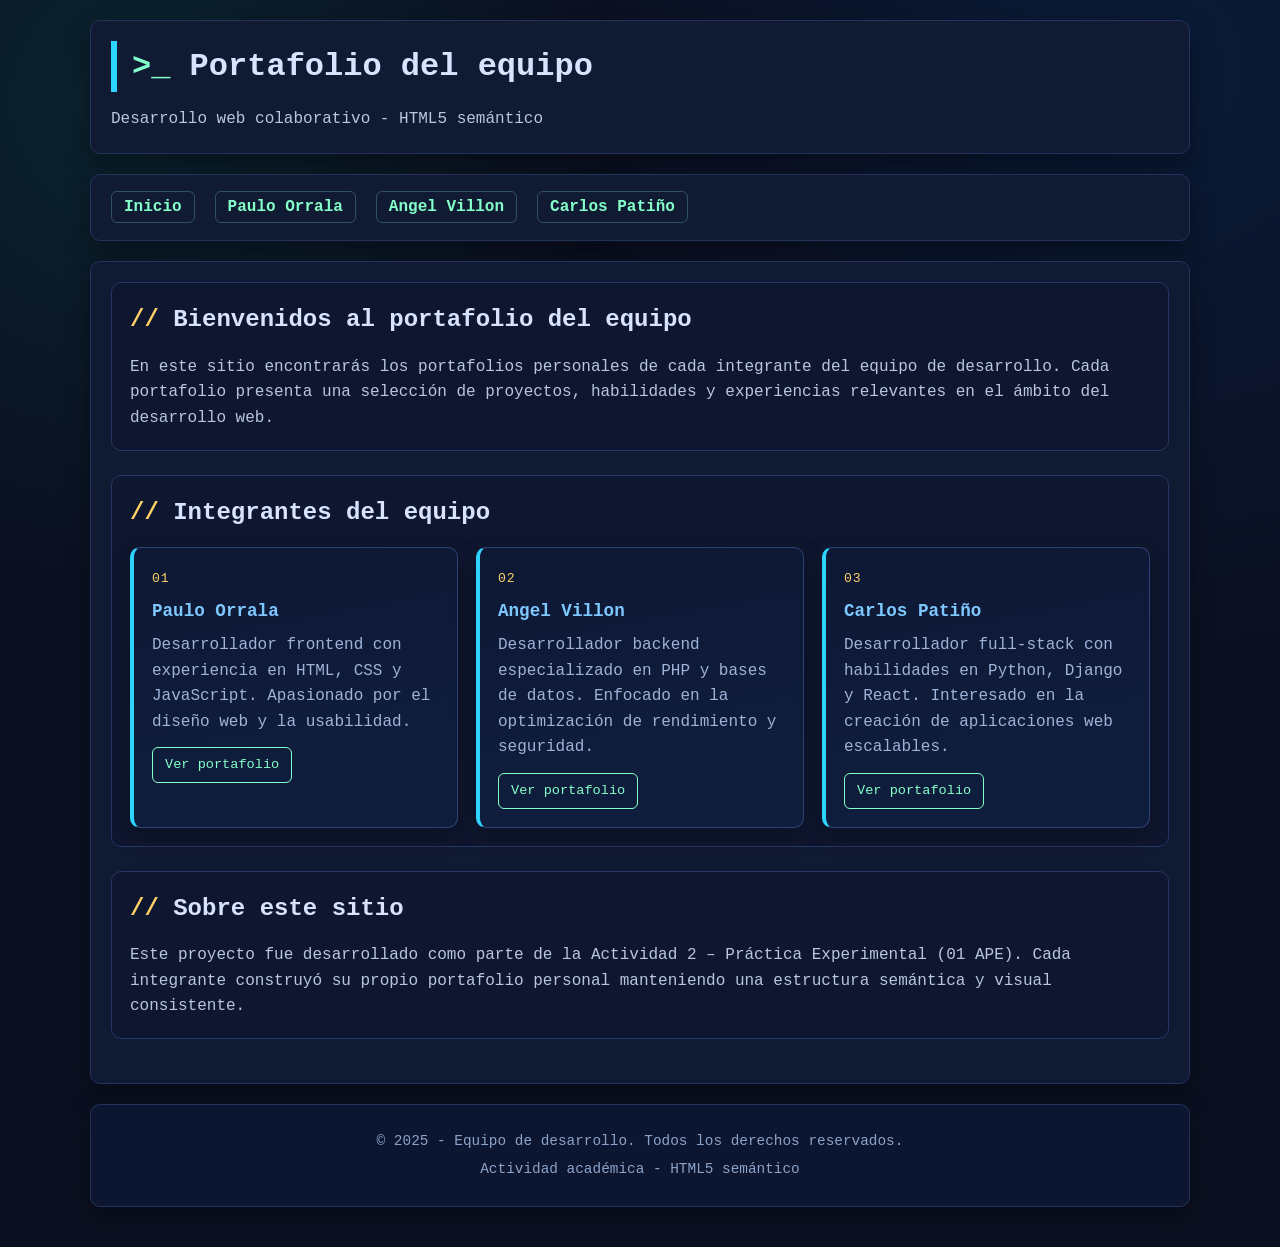
==== index.html @ 34bcf5de "feat: rediseñar portafolio con estética tipo código y tarjetas de integrantes Aplicar un rediseño vi" ====
<!DOCTYPE html>
<html lang="es">
<head>
    <meta charset="UTF-8">
    <meta name="viewport" content="width=device-width, initial-scale=1.0">
    <title>Portafolio del equipo - Linuxeros</title>
    <link rel="stylesheet" href="css/estilo.css">
</head>
<body>
    <header>
        <h1> Portafolio del equipo </h1>
        <p>Desarrollo web colaborativo - HTML5 semántico</p>
    </header>

    <nav>
        <ul>
            <li><a href="index.html">Inicio</a></li>
            <li><a href="portfolios/paulo/paulo-index.html">Paulo Orrala</a></li>
            <li><a href="portfolios/angel/angel-index.html">Angel Villon</a></li>
            <li><a href="portfolios/carlos/carlos-index.html">Carlos Patiño</a></li>
        </ul>
    </nav>

    <main>
        <section>
            <h2>Bienvenidos al portafolio del equipo</h2>
            <p>En este sitio encontrarás los portafolios personales de cada integrante del equipo de desarrollo. Cada portafolio presenta una selección de proyectos, habilidades y experiencias relevantes en el ámbito del desarrollo web.</p>
        </section>
        <section class="seccion-integrantes">
            <h2>Integrantes del equipo</h2>
            <ul class="integrantes-grid">
                <li class="integrante-card">
                    <span class="integrante-tag">01</span>
                    <h3>Paulo Orrala</h3>
                    <p>Desarrollador frontend con experiencia en HTML, CSS y JavaScript. Apasionado por el diseño web y la usabilidad.</p>
                    <a class="integrante-link" href="portfolios/paulo/paulo-index.html">Ver portafolio</a>
                </li>
                <li class="integrante-card">
                    <span class="integrante-tag">02</span>
                    <h3>Angel Villon</h3>
                    <p>Desarrollador backend especializado en PHP y bases de datos. Enfocado en la optimización de rendimiento y seguridad.</p>
                    <a class="integrante-link" href="portfolios/angel/angel-index.html">Ver portafolio</a>
                </li>
                <li class="integrante-card">
                    <span class="integrante-tag">03</span>
                    <h3>Carlos Patiño</h3>
                    <p>Desarrollador full-stack con habilidades en Python, Django y React. Interesado en la creación de aplicaciones web escalables.</p>
                    <a class="integrante-link" href="portfolios/carlos/carlos-index.html">Ver portafolio</a>
                </li>
            </ul>
        </section>

        <section>

            <h2>Sobre este sitio</h2>

            <p>Este proyecto fue desarrollado como parte de la Actividad 2 – Práctica Experimental (01 APE). Cada integrante construyó su propio portafolio personal manteniendo una estructura semántica y visual consistente.</p>
            
        </section>
    </main>

    <footer>
        <p>&copy; 2025 - Equipo de desarrollo. Todos los derechos reservados.</p>
        <p>Actividad académica - HTML5 semántico</p>
    </footer>
</body>
</html>
---- css/estilo.css ----
* {
    margin: 0;
    padding: 0;
    box-sizing: border-box;
}

body {
    font-family: 'Fira Code', 'Cascadia Code', 'Consolas', 'Courier New', monospace;
    line-height: 1.6;
    background: radial-gradient(circle at 10% 8%, rgba(0, 255, 198, 0.08), transparent 30%),
                radial-gradient(circle at 90% 5%, rgba(0, 119, 255, 0.1), transparent 36%),
                #0b1021;
    color: #b8c6e0;
    padding: 20px;
}

header, nav, main, footer {
    max-width: 1100px;
    margin: 0 auto;
    background: #111a33;
    border: 1px solid #23335c;
    padding: 20px;
    margin-bottom: 20px;
    border-radius: 10px;
    box-shadow: 0 10px 24px rgba(0, 0, 0, 0.35);
}

nav ul {
    list-style: none;
    display: flex;
    gap: 20px;
    flex-wrap: wrap;
}

nav a {
    text-decoration: none;
    color: #84ffc9;
    font-weight: bold;
    padding: 6px 12px;
    border: 1px solid rgba(132, 255, 201, 0.25);
    border-radius: 6px;
    transition: 0.25s ease;
}

nav a:hover {
    background-color: rgba(132, 255, 201, 0.12);
    border-color: #84ffc9;
    color: #d2ffef;
}

section {
    margin-bottom: 24px;
    background: #0f1730;
    border: 1px solid #243662;
    border-radius: 10px;
    padding: 18px;
}

.integrantes-grid {
    list-style: none;
    display: grid;
    grid-template-columns: repeat(auto-fit, minmax(240px, 1fr));
    gap: 18px;
    margin-top: 10px;
}

.integrante-card {
    background: linear-gradient(170deg, #0d1834 0%, #101e3e 100%);
    border: 1px solid #2d4274;
    border-left: 4px solid #2dd4ff;
    border-radius: 10px;
    padding: 18px;
    box-shadow: 0 8px 22px rgba(0, 0, 0, 0.28);
    transition: transform 0.25s ease, box-shadow 0.25s ease;
}

.integrante-card:hover {
    transform: translateY(-5px);
    box-shadow: 0 12px 26px rgba(0, 0, 0, 0.4);
}

.integrante-tag {
    display: inline-block;
    margin-bottom: 8px;
    color: #ffd166;
    font-size: 0.82rem;
    letter-spacing: 0.8px;
}

.integrante-card h3 {
    margin-bottom: 8px;
    font-size: 1.1rem;
    color: #7ec8ff;
}

.integrante-card p {
    margin: 0 0 12px;
    color: #9fb3d8;
}

.integrante-link {
    display: inline-block;
    text-decoration: none;
    color: #84ffc9;
    border: 1px solid #84ffc9;
    border-radius: 6px;
    padding: 6px 12px;
    font-size: 0.85rem;
    transition: background-color 0.2s ease, color 0.2s ease;
}

.integrante-link:hover {
    background: #84ffc9;
    color: #0d1630;
}

h1, h2, h3 {
    color: #d7e3ff;
    margin-bottom: 15px;
}

h1 {
    border-left: 6px solid #2dd4ff;
    padding-left: 15px;
}

h1::before {
    content: '>_ ';
    color: #84ffc9;
}

h2::before {
    content: '// ';
    color: #ffd166;
}

.lista-integrantes {
    list-style: none;
    display: flex;
    flex-wrap: wrap;
    gap: 15px;
}

.lista-integrantes li {
    background: #162446;
    border: 1px solid #2a4275;
    padding: 10px 20px;
    border-radius: 30px;
}

.lista-integrantes a {
    text-decoration: none;
    color: #9ecbff;
    font-weight: bold;
}

.lista-integrantes a:hover {
    color: #84ffc9;
}

footer {
    text-align: center;
    font-size: 0.9em;
    background: #0d1630;
    color: #8ca3c9;
}

footer p {
    margin: 5px 0;
}

.perfil-img {
    max-width: 150px;
    border-radius: 50%;
    display: block;
    margin: 20px auto;
}

.habilidades {
    background: #11203f;
    border: 1px solid #284172;
    padding: 15px;
    border-radius: 8px;
    margin: 20px 0;
}

.habilidades ul {
    margin-left: 25px;
}

.boton-volver {
    display: inline-block;
    background: transparent;
    color: #84ffc9;
    border: 1px solid #84ffc9;
    padding: 8px 16px;
    text-decoration: none;
    border-radius: 5px;
    margin-top: 20px;
}

.boton-volver:hover {
    background: #84ffc9;
    color: #0b1021;
}

@media (max-width: 680px) {
    body {
        padding: 12px;
    }

    header, nav, main, footer {
        padding: 14px;
    }

    nav ul {
        gap: 10px;
    }
}
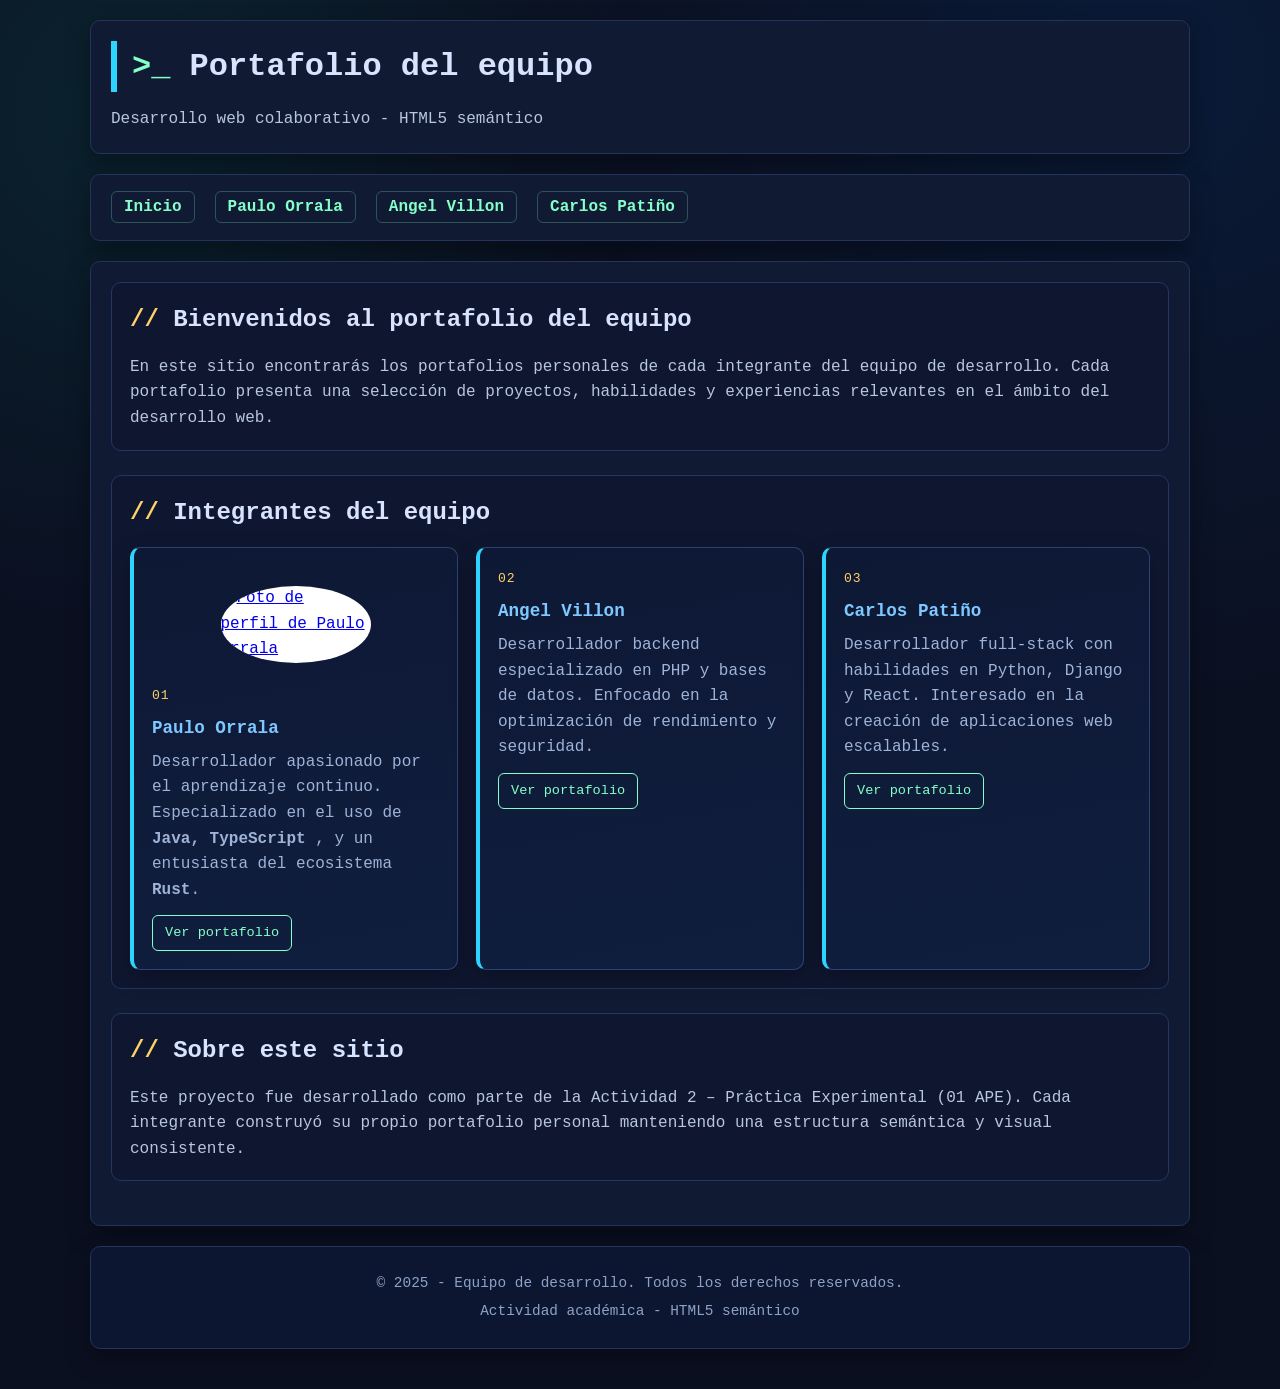
==== commit 42f7b05f: "Creation of Paulo's portfolio, connection to the main page, and improvements to the stylesheet" ====
--- a/index.html
+++ b/index.html
@@ -1,67 +1,103 @@
-<!DOCTYPE html>
+<!doctype html>
 <html lang="es">
-<head>
-    <meta charset="UTF-8">
-    <meta name="viewport" content="width=device-width, initial-scale=1.0">
+  <head>
+    <meta charset="UTF-8" />
+    <meta name="viewport" content="width=device-width, initial-scale=1.0" />
     <title>Portafolio del equipo - Linuxeros</title>
-    <link rel="stylesheet" href="css/estilo.css">
-</head>
-<body>
+    <link rel="stylesheet" href="css/estilo.css" />
+  </head>
+  <body>
     <header>
-        <h1> Portafolio del equipo </h1>
-        <p>Desarrollo web colaborativo - HTML5 semántico</p>
+      <h1>Portafolio del equipo</h1>
+      <p>Desarrollo web colaborativo - HTML5 semántico</p>
     </header>
 
     <nav>
-        <ul>
-            <li><a href="index.html">Inicio</a></li>
-            <li><a href="portfolios/paulo/paulo-index.html">Paulo Orrala</a></li>
-            <li><a href="portfolios/angel/angel-index.html">Angel Villon</a></li>
-            <li><a href="portfolios/carlos/carlos-index.html">Carlos Patiño</a></li>
-        </ul>
+      <ul>
+        <li><a href="index.html">Inicio</a></li>
+        <li><a href="portfolios/paulo/paulo-index.html">Paulo Orrala</a></li>
+        <li><a href="portfolios/angel/angel-index.html">Angel Villon</a></li>
+        <li><a href="portfolios/carlos/carlos-index.html">Carlos Patiño</a></li>
+      </ul>
     </nav>
 
     <main>
-        <section>
-            <h2>Bienvenidos al portafolio del equipo</h2>
-            <p>En este sitio encontrarás los portafolios personales de cada integrante del equipo de desarrollo. Cada portafolio presenta una selección de proyectos, habilidades y experiencias relevantes en el ámbito del desarrollo web.</p>
-        </section>
-        <section class="seccion-integrantes">
-            <h2>Integrantes del equipo</h2>
-            <ul class="integrantes-grid">
-                <li class="integrante-card">
-                    <span class="integrante-tag">01</span>
-                    <h3>Paulo Orrala</h3>
-                    <p>Desarrollador frontend con experiencia en HTML, CSS y JavaScript. Apasionado por el diseño web y la usabilidad.</p>
-                    <a class="integrante-link" href="portfolios/paulo/paulo-index.html">Ver portafolio</a>
-                </li>
-                <li class="integrante-card">
-                    <span class="integrante-tag">02</span>
-                    <h3>Angel Villon</h3>
-                    <p>Desarrollador backend especializado en PHP y bases de datos. Enfocado en la optimización de rendimiento y seguridad.</p>
-                    <a class="integrante-link" href="portfolios/angel/angel-index.html">Ver portafolio</a>
-                </li>
-                <li class="integrante-card">
-                    <span class="integrante-tag">03</span>
-                    <h3>Carlos Patiño</h3>
-                    <p>Desarrollador full-stack con habilidades en Python, Django y React. Interesado en la creación de aplicaciones web escalables.</p>
-                    <a class="integrante-link" href="portfolios/carlos/carlos-index.html">Ver portafolio</a>
-                </li>
-            </ul>
-        </section>
+      <section>
+        <h2>Bienvenidos al portafolio del equipo</h2>
+        <p>
+          En este sitio encontrarás los portafolios personales de cada
+          integrante del equipo de desarrollo. Cada portafolio presenta una
+          selección de proyectos, habilidades y experiencias relevantes en el
+          ámbito del desarrollo web.
+        </p>
+      </section>
+      <section class="seccion-integrantes">
+        <h2>Integrantes del equipo</h2>
+        <ul class="integrantes-grid">
+          <li class="integrante-card">
+            <a
+              href="portfolios/paulo/paulo-index.html"
+              title="Visitar mi Portafolio"
+            >
+              <img
+                src="https://github.com/Soulsilver-awsd.png"
+                alt="Foto de perfil de Paulo Orrala"
+                class="perfil-img"
+              />
+            </a>
+            <span class="integrante-tag">01</span>
+            <h3>Paulo Orrala</h3>
+            <p>
+              Desarrollador apasionado por el aprendizaje continuo.
+              Especializado en el uso de
+              <strong>Java, TypeScript </strong>, y un entusiasta del ecosistema
+              <strong>Rust</strong>.
+            </p>
+            <a class="integrante-link" href="portfolios/paulo/paulo-index.html"
+              >Ver portafolio</a
+            >
+          </li>
+          <li class="integrante-card">
+            <span class="integrante-tag">02</span>
+            <h3>Angel Villon</h3>
+            <p>
+              Desarrollador backend especializado en PHP y bases de datos.
+              Enfocado en la optimización de rendimiento y seguridad.
+            </p>
+            <a class="integrante-link" href="portfolios/angel/angel-index.html"
+              >Ver portafolio</a
+            >
+          </li>
+          <li class="integrante-card">
+            <span class="integrante-tag">03</span>
+            <h3>Carlos Patiño</h3>
+            <p>
+              Desarrollador full-stack con habilidades en Python, Django y
+              React. Interesado en la creación de aplicaciones web escalables.
+            </p>
+            <a
+              class="integrante-link"
+              href="portfolios/carlos/carlos-index.html"
+              >Ver portafolio</a
+            >
+          </li>
+        </ul>
+      </section>
 
-        <section>
+      <section>
+        <h2>Sobre este sitio</h2>
 
-            <h2>Sobre este sitio</h2>
-
-            <p>Este proyecto fue desarrollado como parte de la Actividad 2 – Práctica Experimental (01 APE). Cada integrante construyó su propio portafolio personal manteniendo una estructura semántica y visual consistente.</p>
-            
-        </section>
+        <p>
+          Este proyecto fue desarrollado como parte de la Actividad 2 – Práctica
+          Experimental (01 APE). Cada integrante construyó su propio portafolio
+          personal manteniendo una estructura semántica y visual consistente.
+        </p>
+      </section>
     </main>
 
     <footer>
-        <p>&copy; 2025 - Equipo de desarrollo. Todos los derechos reservados.</p>
-        <p>Actividad académica - HTML5 semántico</p>
+      <p>&copy; 2025 - Equipo de desarrollo. Todos los derechos reservados.</p>
+      <p>Actividad académica - HTML5 semántico</p>
     </footer>
-</body>
-</html>+  </body>
+</html>
--- a/css/estilo.css
+++ b/css/estilo.css
@@ -1,219 +1,289 @@
 * {
-    margin: 0;
-    padding: 0;
-    box-sizing: border-box;
+  margin: 0;
+  padding: 0;
+  box-sizing: border-box;
 }
 
 body {
-    font-family: 'Fira Code', 'Cascadia Code', 'Consolas', 'Courier New', monospace;
-    line-height: 1.6;
-    background: radial-gradient(circle at 10% 8%, rgba(0, 255, 198, 0.08), transparent 30%),
-                radial-gradient(circle at 90% 5%, rgba(0, 119, 255, 0.1), transparent 36%),
-                #0b1021;
-    color: #b8c6e0;
-    padding: 20px;
-}
-
-header, nav, main, footer {
-    max-width: 1100px;
-    margin: 0 auto;
-    background: #111a33;
-    border: 1px solid #23335c;
-    padding: 20px;
-    margin-bottom: 20px;
-    border-radius: 10px;
-    box-shadow: 0 10px 24px rgba(0, 0, 0, 0.35);
+  font-family:
+    "Fira Code", "Cascadia Code", "Consolas", "Courier New", monospace;
+  line-height: 1.6;
+  background:
+    radial-gradient(circle at 10% 8%, rgba(0, 255, 198, 0.08), transparent 30%),
+    radial-gradient(circle at 90% 5%, rgba(0, 119, 255, 0.1), transparent 36%),
+    #0b1021;
+  color: #b8c6e0;
+  padding: 20px;
+}
+
+header,
+nav,
+main,
+footer {
+  max-width: 1100px;
+  margin: 0 auto;
+  background: #111a33;
+  border: 1px solid #23335c;
+  padding: 20px;
+  margin-bottom: 20px;
+  border-radius: 10px;
+  box-shadow: 0 10px 24px rgba(0, 0, 0, 0.35);
 }
 
 nav ul {
-    list-style: none;
-    display: flex;
-    gap: 20px;
-    flex-wrap: wrap;
+  list-style: none;
+  display: flex;
+  gap: 20px;
+  flex-wrap: wrap;
 }
 
 nav a {
-    text-decoration: none;
-    color: #84ffc9;
-    font-weight: bold;
-    padding: 6px 12px;
-    border: 1px solid rgba(132, 255, 201, 0.25);
-    border-radius: 6px;
-    transition: 0.25s ease;
+  text-decoration: none;
+  color: #84ffc9;
+  font-weight: bold;
+  padding: 6px 12px;
+  border: 1px solid rgba(132, 255, 201, 0.25);
+  border-radius: 6px;
+  transition: 0.25s ease;
 }
 
 nav a:hover {
-    background-color: rgba(132, 255, 201, 0.12);
-    border-color: #84ffc9;
-    color: #d2ffef;
+  background-color: rgba(132, 255, 201, 0.12);
+  border-color: #84ffc9;
+  color: #d2ffef;
 }
 
 section {
-    margin-bottom: 24px;
-    background: #0f1730;
-    border: 1px solid #243662;
-    border-radius: 10px;
-    padding: 18px;
+  margin-bottom: 24px;
+  background: #0f1730;
+  border: 1px solid #243662;
+  border-radius: 10px;
+  padding: 18px;
 }
 
 .integrantes-grid {
-    list-style: none;
-    display: grid;
-    grid-template-columns: repeat(auto-fit, minmax(240px, 1fr));
-    gap: 18px;
-    margin-top: 10px;
+  list-style: none;
+  display: grid;
+  grid-template-columns: repeat(auto-fit, minmax(240px, 1fr));
+  gap: 18px;
+  margin-top: 10px;
 }
 
 .integrante-card {
-    background: linear-gradient(170deg, #0d1834 0%, #101e3e 100%);
-    border: 1px solid #2d4274;
-    border-left: 4px solid #2dd4ff;
-    border-radius: 10px;
-    padding: 18px;
-    box-shadow: 0 8px 22px rgba(0, 0, 0, 0.28);
-    transition: transform 0.25s ease, box-shadow 0.25s ease;
+  background: linear-gradient(170deg, #0d1834 0%, #101e3e 100%);
+  border: 1px solid #2d4274;
+  border-left: 4px solid #2dd4ff;
+  border-radius: 10px;
+  padding: 18px;
+  box-shadow: 0 8px 22px rgba(0, 0, 0, 0.28);
+  transition:
+    transform 0.25s ease,
+    box-shadow 0.25s ease;
 }
 
 .integrante-card:hover {
-    transform: translateY(-5px);
-    box-shadow: 0 12px 26px rgba(0, 0, 0, 0.4);
+  transform: translateY(-5px);
+  box-shadow: 0 12px 26px rgba(0, 0, 0, 0.4);
 }
 
 .integrante-tag {
-    display: inline-block;
-    margin-bottom: 8px;
-    color: #ffd166;
-    font-size: 0.82rem;
-    letter-spacing: 0.8px;
+  display: inline-block;
+  margin-bottom: 8px;
+  color: #ffd166;
+  font-size: 0.82rem;
+  letter-spacing: 0.8px;
 }
 
 .integrante-card h3 {
-    margin-bottom: 8px;
-    font-size: 1.1rem;
-    color: #7ec8ff;
+  margin-bottom: 8px;
+  font-size: 1.1rem;
+  color: #7ec8ff;
 }
 
 .integrante-card p {
-    margin: 0 0 12px;
-    color: #9fb3d8;
+  margin: 0 0 12px;
+  color: #9fb3d8;
 }
 
 .integrante-link {
-    display: inline-block;
-    text-decoration: none;
-    color: #84ffc9;
-    border: 1px solid #84ffc9;
-    border-radius: 6px;
-    padding: 6px 12px;
-    font-size: 0.85rem;
-    transition: background-color 0.2s ease, color 0.2s ease;
+  display: inline-block;
+  text-decoration: none;
+  color: #84ffc9;
+  border: 1px solid #84ffc9;
+  border-radius: 6px;
+  padding: 6px 12px;
+  font-size: 0.85rem;
+  transition:
+    background-color 0.2s ease,
+    color 0.2s ease;
 }
 
 .integrante-link:hover {
-    background: #84ffc9;
-    color: #0d1630;
-}
-
-h1, h2, h3 {
-    color: #d7e3ff;
-    margin-bottom: 15px;
+  background: #84ffc9;
+  color: #0d1630;
+}
+
+h1,
+h2,
+h3 {
+  color: #d7e3ff;
+  margin-bottom: 15px;
 }
 
 h1 {
-    border-left: 6px solid #2dd4ff;
-    padding-left: 15px;
+  border-left: 6px solid #2dd4ff;
+  padding-left: 15px;
 }
 
 h1::before {
-    content: '>_ ';
-    color: #84ffc9;
+  content: ">_ ";
+  color: #84ffc9;
 }
 
 h2::before {
-    content: '// ';
-    color: #ffd166;
+  content: "// ";
+  color: #ffd166;
 }
 
 .lista-integrantes {
-    list-style: none;
-    display: flex;
-    flex-wrap: wrap;
-    gap: 15px;
+  list-style: none;
+  display: flex;
+  flex-wrap: wrap;
+  gap: 15px;
 }
 
 .lista-integrantes li {
-    background: #162446;
-    border: 1px solid #2a4275;
-    padding: 10px 20px;
-    border-radius: 30px;
+  background: #162446;
+  border: 1px solid #2a4275;
+  padding: 10px 20px;
+  border-radius: 30px;
 }
 
 .lista-integrantes a {
-    text-decoration: none;
-    color: #9ecbff;
-    font-weight: bold;
+  text-decoration: none;
+  color: #9ecbff;
+  font-weight: bold;
 }
 
 .lista-integrantes a:hover {
-    color: #84ffc9;
+  color: #84ffc9;
 }
 
 footer {
-    text-align: center;
-    font-size: 0.9em;
-    background: #0d1630;
-    color: #8ca3c9;
+  text-align: center;
+  font-size: 0.9em;
+  background: #0d1630;
+  color: #8ca3c9;
 }
 
 footer p {
-    margin: 5px 0;
+  margin: 5px 0;
 }
 
 .perfil-img {
-    max-width: 150px;
-    border-radius: 50%;
-    display: block;
-    margin: 20px auto;
+  max-width: 150px;
+  border-radius: 50%;
+  display: block;
+  margin: 20px auto;
+  transition:
+    transform 0.3s ease,
+    box-shadow 0.3s ease;
+  background-color: rgb(255, 255, 255);
+}
+.perfil-img:hover {
+  transform: scale(1.05);
+  box-shadow: 0 0 20px rgba(45, 212, 255, 0.5);
 }
 
 .habilidades {
-    background: #11203f;
-    border: 1px solid #284172;
-    padding: 15px;
-    border-radius: 8px;
-    margin: 20px 0;
+  background: #11203f;
+  border: 1px solid #284172;
+  padding: 15px;
+  border-radius: 8px;
+  margin: 20px 0;
 }
 
 .habilidades ul {
-    margin-left: 25px;
+  margin-left: 25px;
 }
 
 .boton-volver {
-    display: inline-block;
-    background: transparent;
-    color: #84ffc9;
-    border: 1px solid #84ffc9;
-    padding: 8px 16px;
-    text-decoration: none;
-    border-radius: 5px;
-    margin-top: 20px;
+  display: inline-block;
+  background: transparent;
+  color: #84ffc9;
+  border: 1px solid #84ffc9;
+  padding: 8px 16px;
+  text-decoration: none;
+  border-radius: 5px;
+  margin-top: 20px;
 }
 
 .boton-volver:hover {
-    background: #84ffc9;
-    color: #0b1021;
+  background: #84ffc9;
+  color: #0b1021;
 }
 
 @media (max-width: 680px) {
-    body {
-        padding: 12px;
-    }
-
-    header, nav, main, footer {
-        padding: 14px;
-    }
-
-    nav ul {
-        gap: 10px;
-    }
-}+  body {
+    padding: 12px;
+  }
+
+  header,
+  nav,
+  main,
+  footer {
+    padding: 14px;
+  }
+
+  nav ul {
+    gap: 10px;
+  }
+}
+
+.enlaces-contacto {
+  display: flex;
+  gap: 15px;
+  margin-top: 20px;
+  flex-wrap: wrap;
+  justify-content: center;
+}
+
+.boton-contacto {
+  display: inline-block;
+  background: #111a33;
+  color: #84ffc9;
+  border: 1px solid #84ffc9;
+  padding: 8px 16px;
+  text-decoration: none;
+  border-radius: 5px;
+  font-size: 0.9rem;
+  transition: all 0.3s ease;
+}
+
+.boton-contacto:hover {
+  background: #84ffc9;
+  color: #0b1021;
+  transform: translateY(-2px);
+  box-shadow: 0 4px 12px rgba(132, 255, 201, 0.3);
+}
+/* Estilos para el tablero de GitHub */
+.github-contribuciones {
+  text-align: center;
+}
+
+.contenedor-chart {
+  background: #0d1630; /* Un fondo ligeramente más oscuro para resaltar la gráfica */
+  border: 1px solid #243662;
+  border-radius: 8px;
+  padding: 15px;
+  margin-top: 15px;
+  overflow-x: auto; /* Permite hacer scroll horizontal en móviles si es muy ancho */
+}
+
+.github-chart {
+  max-width: 100%;
+  min-width: 600px; /* Evita que los cuadritos se encojan demasiado */
+  height: auto;
+  display: block;
+  margin: 0 auto;
+}
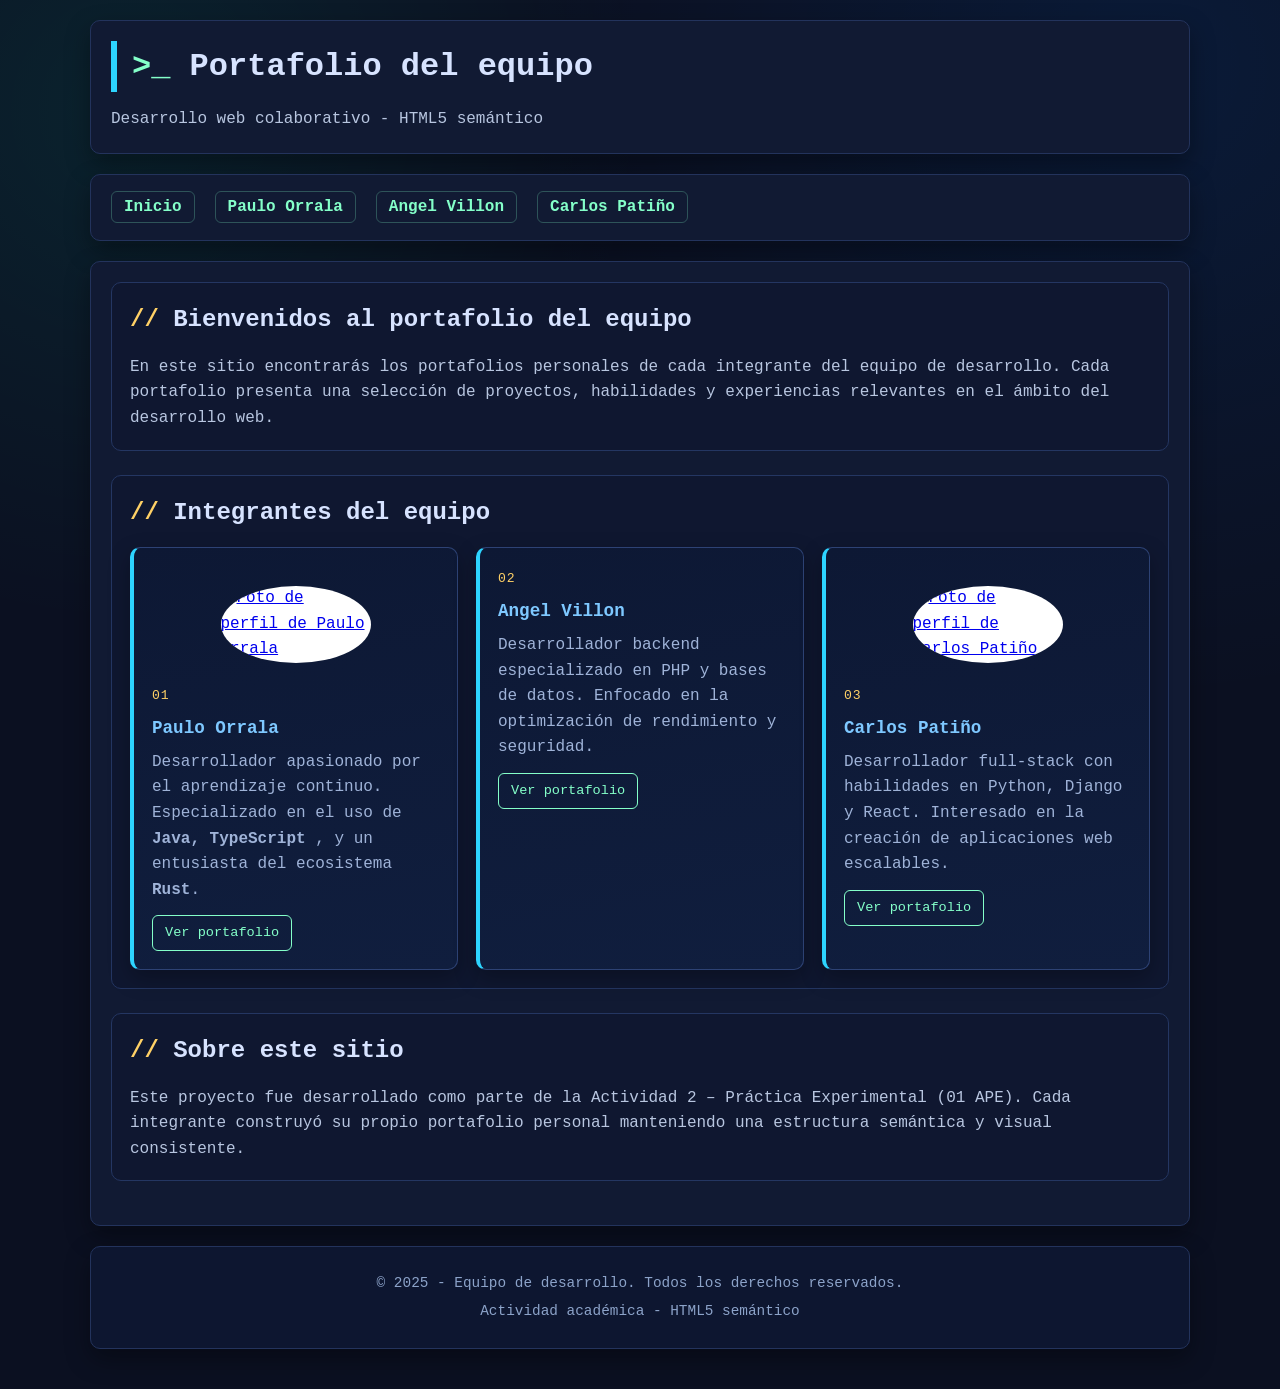
==== commit 8da0689c: "Añadir la página del portafolio de Carlos y actualizar los estilos Añadir una página dedicada al por" ====
--- a/index.html
+++ b/index.html
@@ -69,6 +69,16 @@
             >
           </li>
           <li class="integrante-card">
+            <a
+              href="portfolios/carlos/carlos-index.html"
+              title="Visitar mi Portafolio"
+            >
+              <img
+                src="https://github.com/carlosfernandev.png"
+                alt="Foto de perfil de Carlos Patiño"
+                class="perfil-img"
+              />
+            </a>
             <span class="integrante-tag">03</span>
             <h3>Carlos Patiño</h3>
             <p>
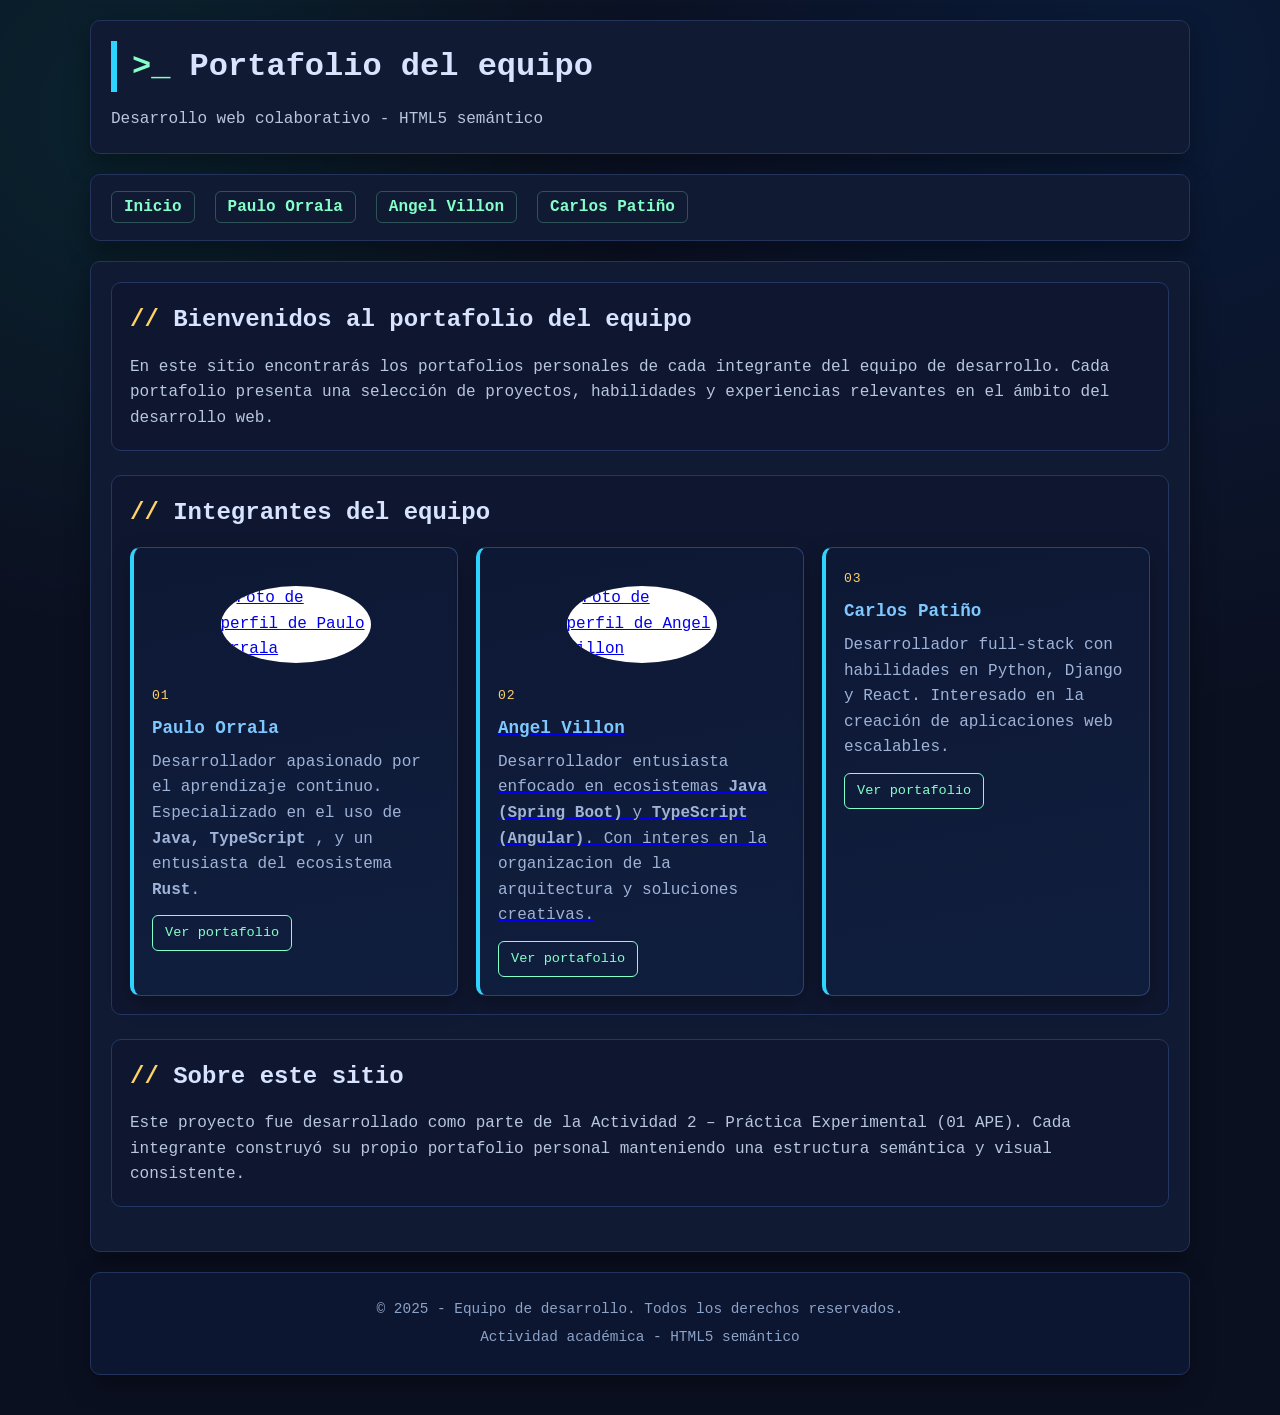
==== commit b022f266: "Actualia index y agrega informacion de angel cv" ====
--- a/index.html
+++ b/index.html
@@ -58,27 +58,27 @@
             >
           </li>
           <li class="integrante-card">
+            <a
+              href="portfolios/angel/angel-index.html"
+              title="Visitar el Portafolio de Angel Villon"
+            >
+            <img
+              src="https://github.com/angelcontres.png"
+              alt="Foto de perfil de Angel Villon"
+              class="perfil-img"
+            />
             <span class="integrante-tag">02</span>
             <h3>Angel Villon</h3>
             <p>
-              Desarrollador backend especializado en PHP y bases de datos.
-              Enfocado en la optimización de rendimiento y seguridad.
+              Desarrollador entusiasta enfocado en ecosistemas 
+              <strong> Java (Spring Boot)</strong> y <strong> TypeScript (Angular)</strong>.
+              Con interes en la organizacion de la arquitectura y soluciones creativas.
             </p>
             <a class="integrante-link" href="portfolios/angel/angel-index.html"
               >Ver portafolio</a
             >
           </li>
           <li class="integrante-card">
-            <a
-              href="portfolios/carlos/carlos-index.html"
-              title="Visitar mi Portafolio"
-            >
-              <img
-                src="https://github.com/carlosfernandev.png"
-                alt="Foto de perfil de Carlos Patiño"
-                class="perfil-img"
-              />
-            </a>
             <span class="integrante-tag">03</span>
             <h3>Carlos Patiño</h3>
             <p>
--- a/css/estilo.css
+++ b/css/estilo.css
@@ -223,22 +223,6 @@
   color: #0b1021;
 }
 
-@media (max-width: 680px) {
-  body {
-    padding: 12px;
-  }
-
-  header,
-  nav,
-  main,
-  footer {
-    padding: 14px;
-  }
-
-  nav ul {
-    gap: 10px;
-  }
-}
 
 .enlaces-contacto {
   display: flex;
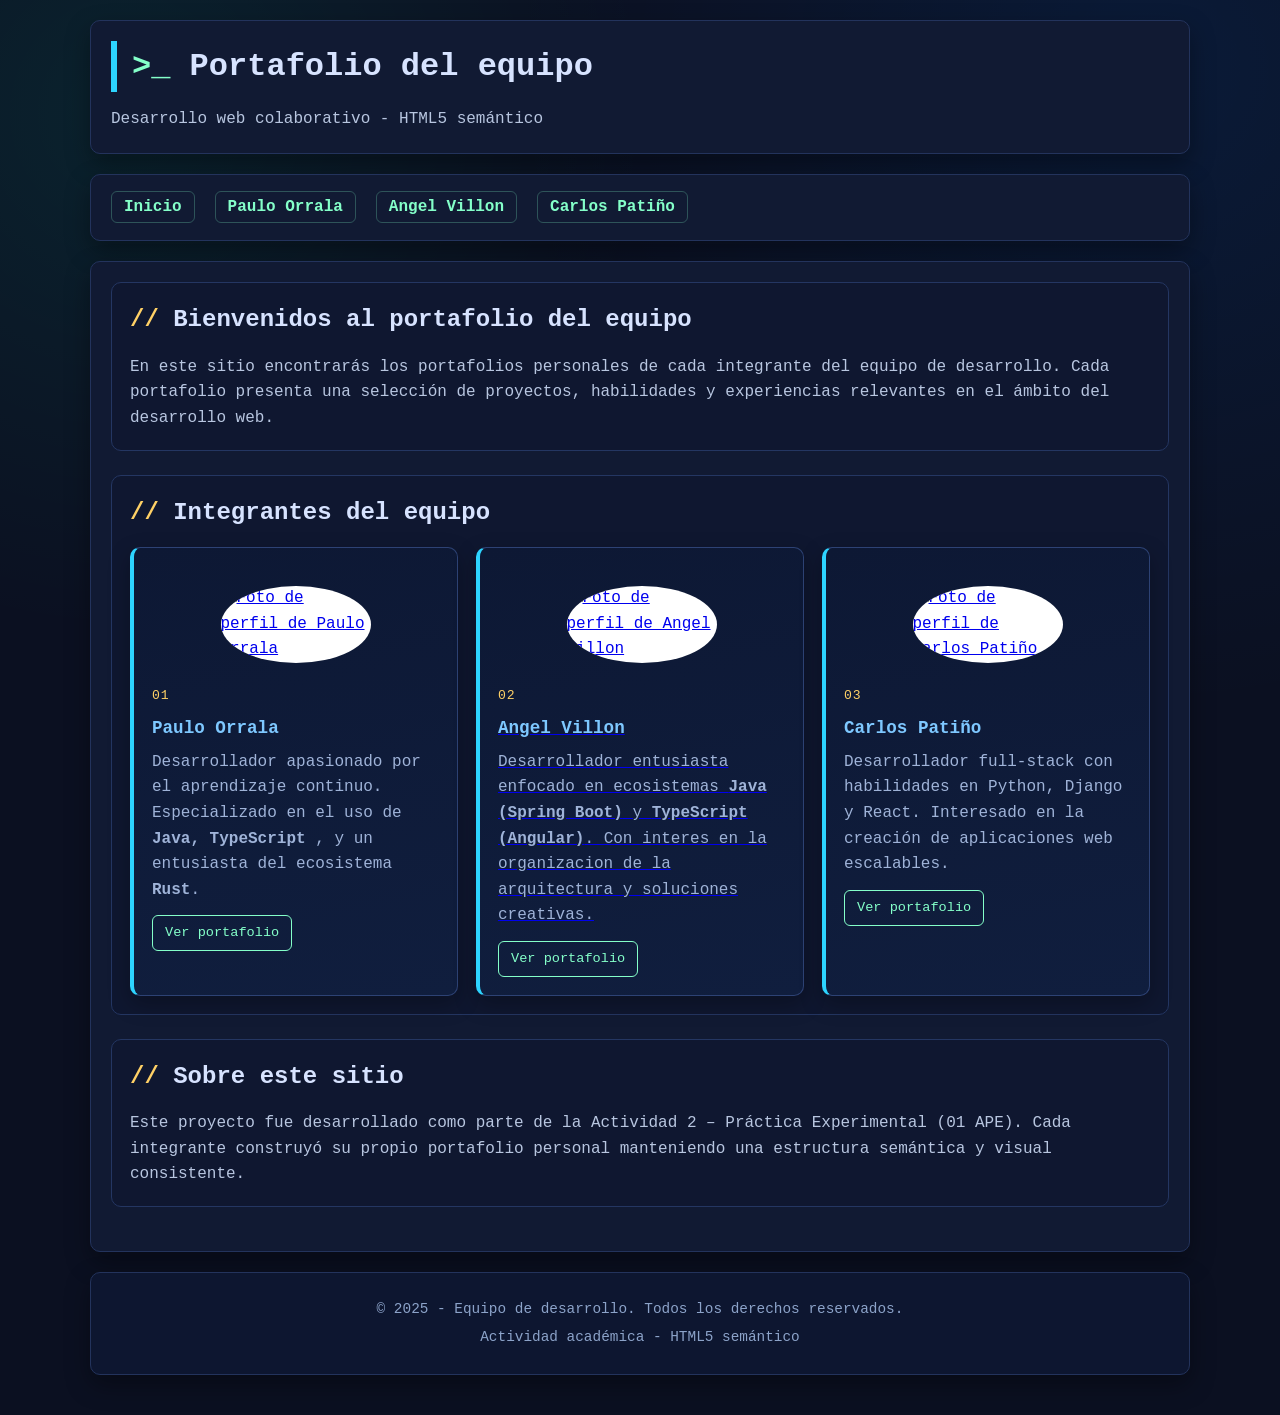
==== commit 24b295d5: "Merge branch 'carlos-branch'" ====
--- a/index.html
+++ b/index.html
@@ -79,6 +79,16 @@
             >
           </li>
           <li class="integrante-card">
+            <a
+              href="portfolios/carlos/carlos-index.html"
+              title="Visitar mi Portafolio"
+            >
+              <img
+                src="https://github.com/carlosfernandev.png"
+                alt="Foto de perfil de Carlos Patiño"
+                class="perfil-img"
+              />
+            </a>
             <span class="integrante-tag">03</span>
             <h3>Carlos Patiño</h3>
             <p>
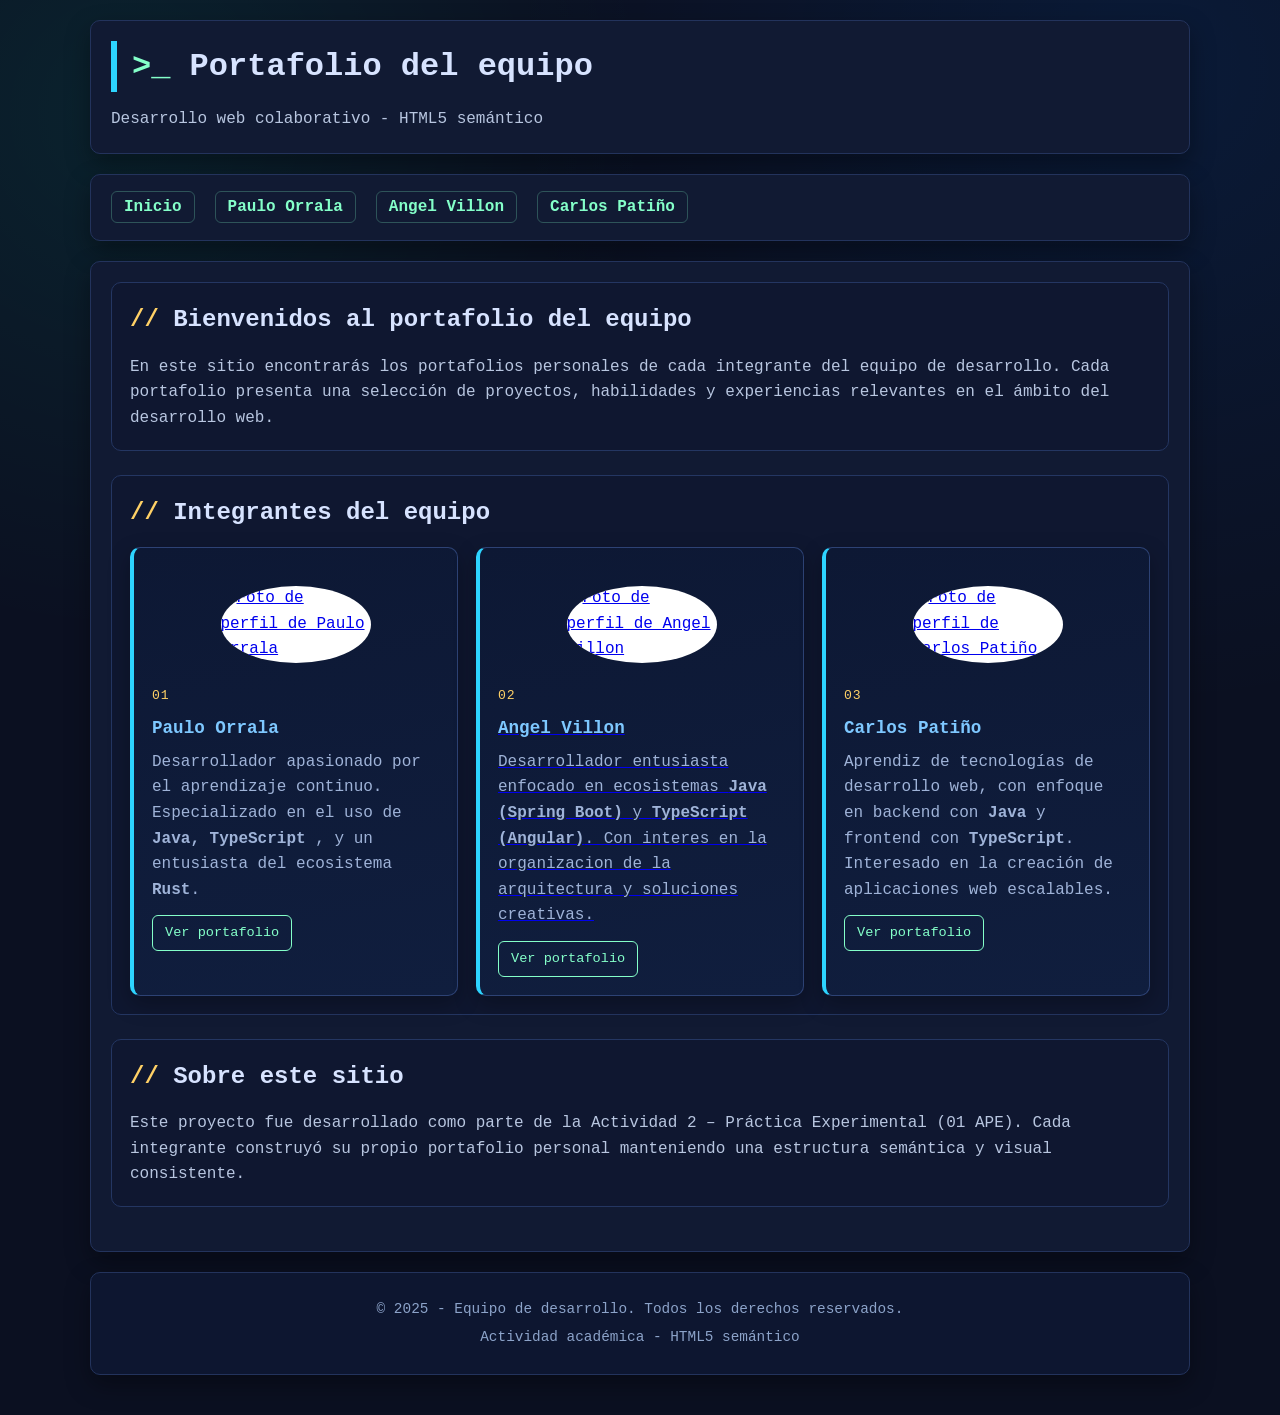
==== commit 6e1e92c5: "refactorizar html y css - centralizar clases css comunes para las secciones de los portafolios" ====
--- a/index.html
+++ b/index.html
@@ -92,8 +92,7 @@
             <span class="integrante-tag">03</span>
             <h3>Carlos Patiño</h3>
             <p>
-              Desarrollador full-stack con habilidades en Python, Django y
-              React. Interesado en la creación de aplicaciones web escalables.
+              Aprendiz de tecnologías de desarrollo web, con enfoque en backend con <strong>Java</strong> y frontend con <strong>TypeScript</strong>. Interesado en la creación de aplicaciones web escalables.
             </p>
             <a
               class="integrante-link"
--- a/css/estilo.css
+++ b/css/estilo.css
@@ -195,7 +195,7 @@
   box-shadow: 0 0 20px rgba(45, 212, 255, 0.5);
 }
 
-.habilidades {
+.seccion-detalles {
   background: #11203f;
   border: 1px solid #284172;
   padding: 15px;
@@ -203,7 +203,7 @@
   margin: 20px 0;
 }
 
-.habilidades ul {
+.seccion-detalles ul {
   margin-left: 25px;
 }
 
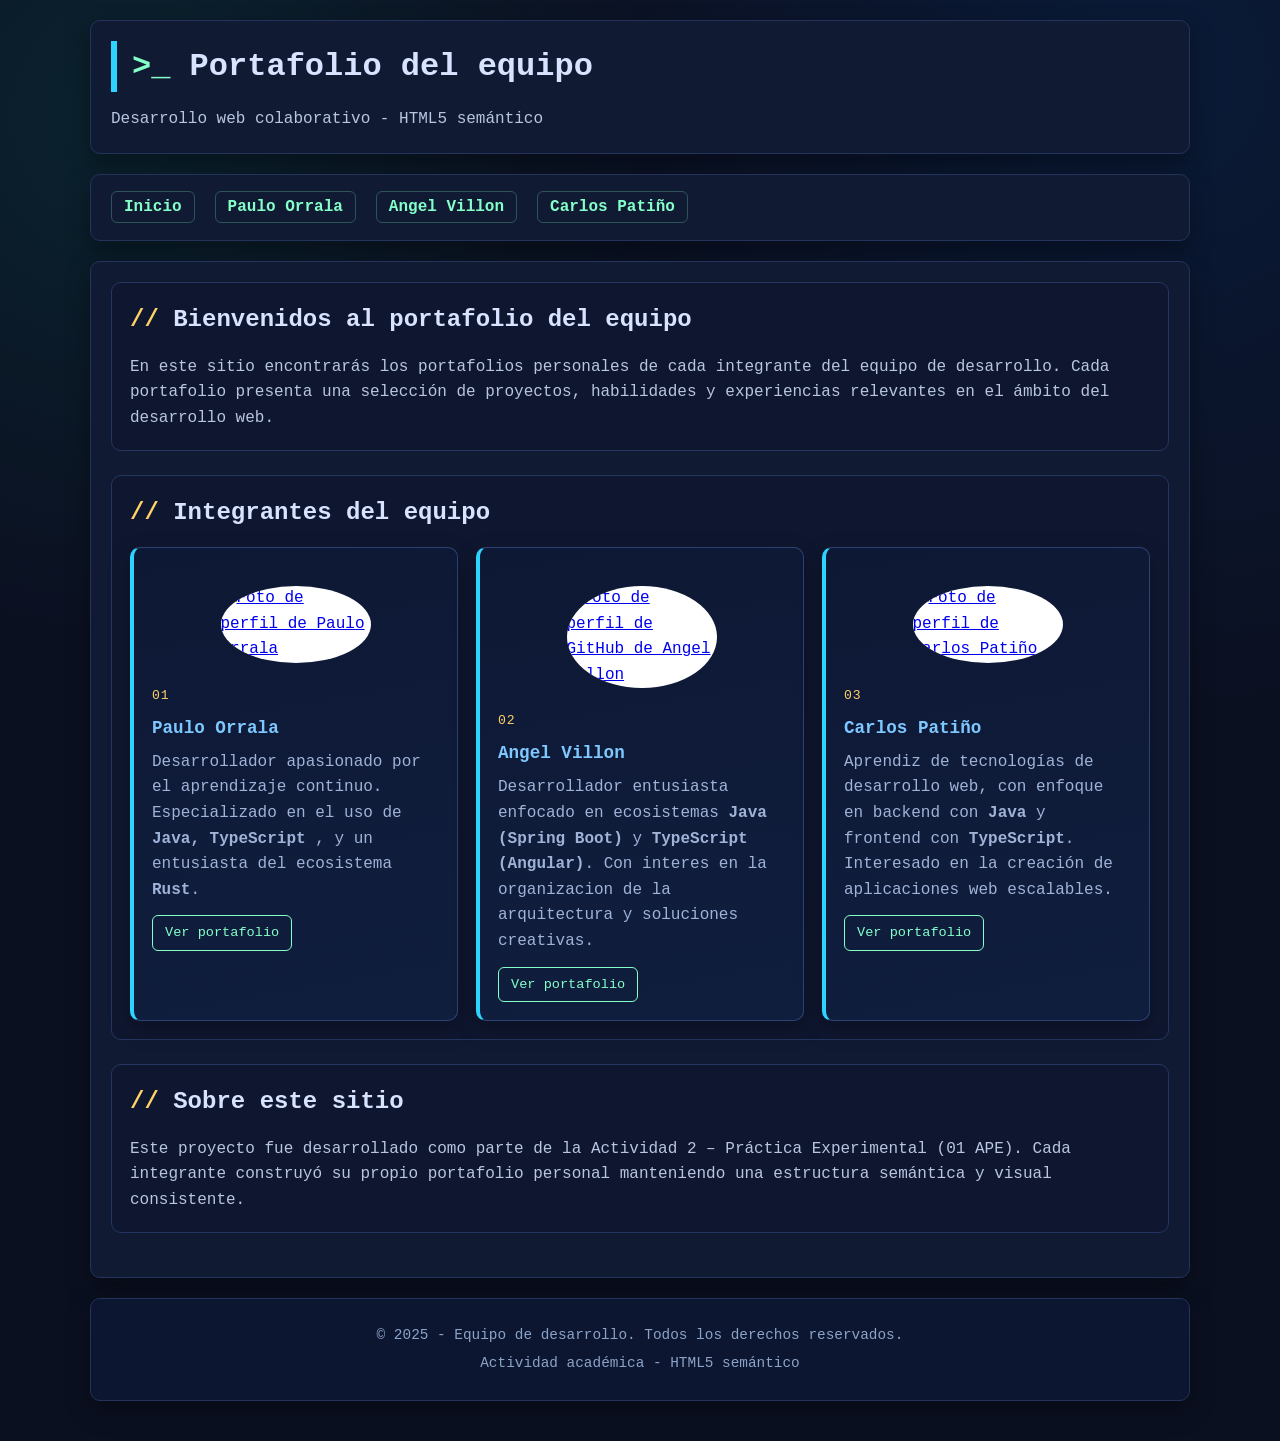
==== commit 0bfc9042: "Cambio de comentarios index-html" ====
--- a/index.html
+++ b/index.html
@@ -64,9 +64,10 @@
             >
             <img
               src="https://github.com/angelcontres.png"
-              alt="Foto de perfil de Angel Villon"
+              alt="Foto de perfil de GitHub de Angel Villon"
               class="perfil-img"
             />
+            </a>
             <span class="integrante-tag">02</span>
             <h3>Angel Villon</h3>
             <p>
--- a/css/estilo.css
+++ b/css/estilo.css
@@ -256,12 +256,12 @@
 }
 
 .contenedor-chart {
-  background: #0d1630; /* Un fondo ligeramente más oscuro para resaltar la gráfica */
+  background: #0d1630; 
   border: 1px solid #243662;
   border-radius: 8px;
   padding: 15px;
   margin-top: 15px;
-  overflow-x: auto; /* Permite hacer scroll horizontal en móviles si es muy ancho */
+  overflow-x: auto;
 }
 
 .github-chart {
